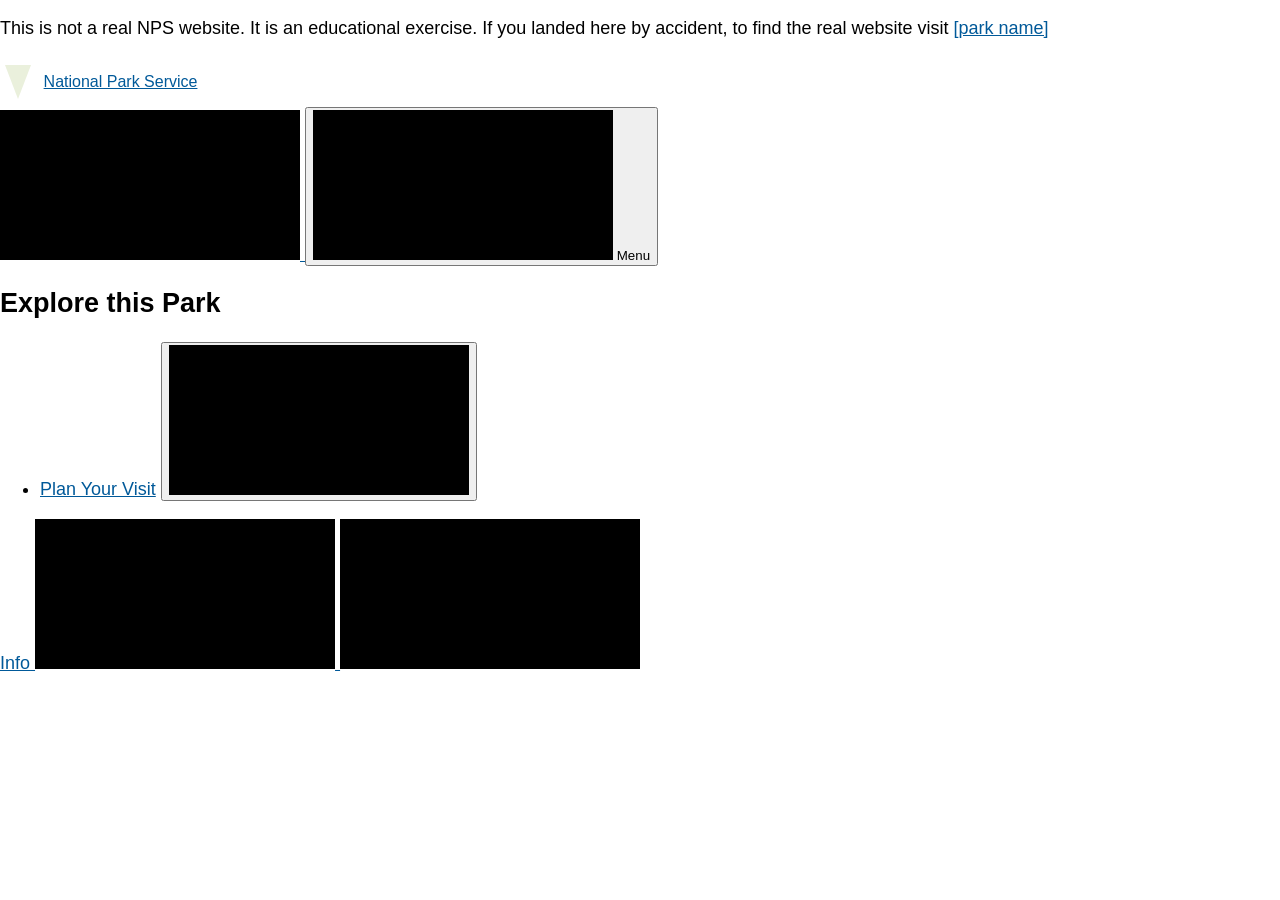
==== src/index.html @ a9bcd6ec "Initial commit" ====
<!DOCTYPE html>
<html lang="en">
  <head>
    <meta charset="UTF-8" />
    <meta name="viewport" content="width=device-width, initial-scale=1.0" />
    <title>[Park Name]</title>
    <link rel="stylesheet" href="css/style.css" />
    <script type="module" src="js/main.js"></script>
  </head>
  <body>
    <p class="disclaimer">
      This is not a real NPS website. It is an educational exercise. If you
      landed here by accident, to find the real website visit
      <a href="parkUrl">[park name]</a>
    </p>
    <div class="skip-links" aria-label="short-cut links" role="navigation">
      <ul>
        <li>
          <a
            href="#global-nav-toggle"
            aria-label="Skip to global NPS navigation"
            >Skip to global NPS navigation</a
          >
        </li>
        <li>
          <a href="#local-nav" aria-label="Skip to this park navigation"
            >Skip to this park navigation</a
          >
        </li>
        <li>
          <a href="#main" aria-label="Skip to the main content"
            >Skip to the main content</a
          >
        </li>
        <li>
          <a
            href="#park-footer"
            aria-label="Skip to this park information section"
            >Skip to this park information section</a
          >
        </li>
      </ul>
    </div>
    <header>
      <section class="global-header">
        <a href="index.html" class="site-title"
          ><span class="logo" role="presentation"></span>
          <span>National Park Service</span></a
        >
        <div class="global-header__right">
          <a class="search-icon" href="#park-footer">
            <svg class="icon">
              <use xlink:href="/images/sprite.symbol.svg#search"></use>
            </svg>
            <span class="visually-hidden">Search</span>
          </a>
          <button id="global-nav-toggle">
            <svg class="icon">
              <use xlink:href="/images/sprite.symbol.svg#menu"></use>
            </svg>
            <span class="visually-hidden">Open</span> Menu
          </button>
        </div>
        <nav class="global-nav">
          <h2 class="global-nav__section-heading">Explore this Park</h2>
          <ul class="global-nav__list">
            <li>
              <div class="global-nav__split-button">
                <a href="#">Plan Your Visit</a>
                <button class="global-nav__split-button__toggle">
                  <span class="visually-hidden"
                    >Toggle submenu for Plan Your Visit</span
                  >
                  <svg class="icon" role="presentation" focusable="false">
                    <use xlink:href="/images/sprite.symbol.svg#arrow"></use>
                  </svg>
                </button>
              </div>
            </li>
          </ul>
        </nav>
      </section>
      <section id="park-header">
        <a href="#">
          <span>Info</span>
          <svg class="icon" role="presentation" focusable="false">
            <use xlink:href="/images/sprite.symbol.svg#info"></use>
          </svg>
        </a>
        <svg class="icon" role="presentation" focusable="false">
          <use xlink:href="/images/sprite.symbol.svg#alert"></use>
        </svg>
      </section>
    </header>
    <main id="main"></main>
    <footer id="park-footer"></footer>
  </body>
</html>
---- src/css/style.css ----
:root {
  --bs-black: #000;
  --bs-brown: #393423;
  --bs-grey-2: #444;
  --bs-grey-3: #ccc;
  --bs-grey-4: #222;
  --bs-grey-5: #333;
  --bs-grey-6: #999;
  --bs-cape-honey: #ffe9ab;
  --bs-cerulean: #00aced;
  --bs-code-grey: #1d1d1d;
  --bs-chathams-blue: #0f4f7e;
  --bs-chathams-blue-2: #005999;
  --bs-chathams-blue-3: #87a7be;
  --bs-chathams-blue-4: #e1ebf4;
  --bs-crete: #4b5e26;
  --bs-light-green: #eaf0dc;
  --bs-dark-burgundy: #821206;
  --bs-emperor: #4f4f4f;
  --bs-madison: #093058;
  --bs-pampas: #f6f5f0;
  --bs-pablo: #73705f;
  --bs-white: #fff;
  --bs-pablo-2: #706d61;
  --bs-purple: #44136c;
  --bs-purple-2: #956cb7;
  --bs-gray-100: #f8f9fa;
  --bs-gray-200: #e9ecef;
  --bs-gray-300: #dee2e6;
  --bs-gray-400: #ced4da;
  --bs-gray-500: #adb5bd;
  --bs-gray-600: #6c757d;
  --bs-gray-700: #495057;
  --bs-gray-800: #343a40;
  --bs-gray-900: #212529;
  --bs-primary: #0d6efd;
  --bs-secondary: #6c757d;
  --bs-success: #4b5e26;
  --bs-info: #0dcaf0;
  --bs-warning: #ffc107;
  --bs-danger: #dc3545;
  --bs-light: #f8f9fa;
  --bs-dark: #212529;
  --bs-primary-rgb: 13, 110, 253;
  --bs-secondary-rgb: 108, 117, 125;
  --bs-success-rgb: 75, 94, 38;
  --bs-info-rgb: 13, 202, 240;
  --bs-warning-rgb: 255, 193, 7;
  --bs-danger-rgb: 220, 53, 69;
  --bs-light-rgb: 248, 249, 250;
  --bs-dark-rgb: 33, 37, 41;
  --bs-white-rgb: 255, 255, 255;
  --bs-black-rgb: 0, 0, 0;
  --bs-body-color-rgb: 33, 37, 41;
  --bs-body-bg-rgb: 255, 255, 255;
  --bs-font-sans-serif: system-ui, -apple-system, "Segoe UI", Roboto,
    "Helvetica Neue", "Noto Sans", "Liberation Sans", Arial, sans-serif,
    "Apple Color Emoji", "Segoe UI Emoji", "Segoe UI Symbol", "Noto Color Emoji";
  --bs-font-serif: "Times New Roman", Times, serif;
  --bs-font-monospace: SFMono-Regular, Menlo, Monaco, Consolas,
    "Liberation Mono", "Courier New", monospace;
  --bs-gradient: linear-gradient(
    180deg,
    rgba(255, 255, 255, 0.15),
    rgba(255, 255, 255, 0)
  );
  --bs-body-font-family: Helvetica Neue, Helvetica, Arial, sans-serif;
  --bs-body-font-size: 1rem;
  --bs-body-font-weight: 400;
  --bs-body-line-height: 1.75;
  --bs-body-color: #212529;
  --bs-body-bg: #fff;
  --bs-border-width: 1px;
  --bs-border-style: solid;
  --bs-border-color: #dee2e6;
  --bs-border-color-translucent: rgba(0, 0, 0, 0.175);
  --bs-border-radius: 0.375rem;
  --bs-border-radius-sm: 0.25rem;
  --bs-border-radius-lg: 0.5rem;
  --bs-border-radius-xl: 1rem;
  --bs-border-radius-2xl: 2rem;
  --bs-border-radius-pill: 50rem;
  --bs-link-color: #005999;
  --bs-link-hover-color: #003e6b;
  --bs-code-color: #d63384;
  --bs-highlight-bg: #fff3cd;
}

/* Global styles */

* {
  box-sizing: border-box;
}
img {
  max-width: 100%;
}

body {
  font-family: var(--bs-body-font-family);
  font-size: 18px;
  margin: 0;
}

a:link,
a:visited {
  color: var(--bs-link-color);
}

a:hover {
  color: var(--bs-link-hover-color);
}

/* Skip links styling */
.skip-links ul {
  list-style-type: none;
  margin: 0;
  padding-left: 0;
}

.skip-links a {
  font-size: 11px;
  font-size: 0.6875rem;
  position: absolute;
  right: 20px;
  top: -200px;
  z-index: -1;
}

.skip-links a:focus {
  top: 2px;
  z-index: 9999;
}

/* Title and logo styling */

.site-title {
  display: flex;
  align-items: center;
}
.site-title > span {
  font-size: 1rem;
  margin-left: 0.3em;
}

.logo {
  height: 0;
  width: 0;
  margin: 0.5em;
  display: inline-block;
  border-top: 34px solid var(--bs-light-green);
  border-left: 13px solid transparent;
  border-right: 13px solid transparent;
}

/* Utility styles */

.visually-hidden {
  position: absolute;
  width: 1px;
  height: 1px;
  margin: -1px;
  border: 0;
  padding: 0;
  white-space: nowrap;
  clip-path: inset(100%);
  clip: rect(0 0 0 0);
  overflow: hidden;
}

svg {
  background-color: var(--bs-black);
  fill: white;
}
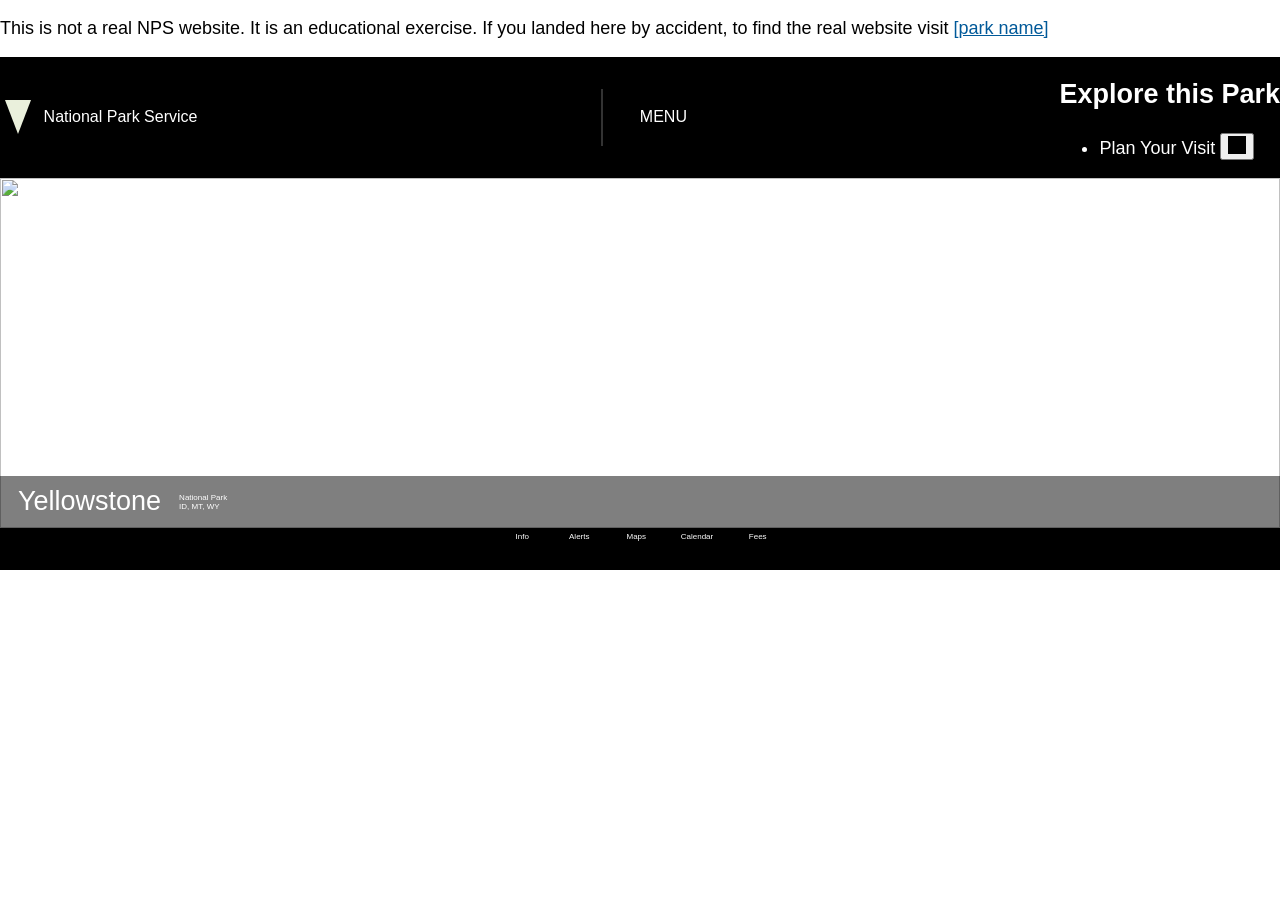
==== commit 49de669b: "finished prove assignment" ====
--- a/src/index.html
+++ b/src/index.html
@@ -50,13 +50,19 @@
         <div class="global-header__right">
           <a class="search-icon" href="#park-footer">
             <svg class="icon">
-              <use xlink:href="/images/sprite.symbol.svg#search"></use>
+              <use 
+              xmlns:xlink="http://www.w3.org/1999/xlink"
+              xlink:href="/images/sprite.symbol.svg#search"
+              ></use>
             </svg>
             <span class="visually-hidden">Search</span>
           </a>
           <button id="global-nav-toggle">
             <svg class="icon">
-              <use xlink:href="/images/sprite.symbol.svg#menu"></use>
+              <use 
+              xmlns:xlink="http://www.w3.org/1999/xlink"
+              xlink:href="/images/sprite.symbol.svg#menu"
+              ></use>
             </svg>
             <span class="visually-hidden">Open</span> Menu
           </button>
@@ -81,15 +87,75 @@
         </nav>
       </section>
       <section id="park-header">
-        <a href="#">
-          <span>Info</span>
-          <svg class="icon" role="presentation" focusable="false">
-            <use xlink:href="/images/sprite.symbol.svg#info"></use>
-          </svg>
-        </a>
-        <svg class="icon" role="presentation" focusable="false">
-          <use xlink:href="/images/sprite.symbol.svg#alert"></use>
-        </svg>
+      <div class="hero-banner">
+        <img src="" alt="">
+        <div class="hero-banner__content">
+          <a href="#" class="hero-banner__title">Yellowstone</a>
+          <p class="hero-banner__subtitle">
+            <span>National Park</span>
+            <span>ID, MT, WY</span>
+          </p>
+        </div>
+      </div>
+      <nav class="park-nav">
+        <ul>
+          <li>
+            <a href="#">
+              <span>Info</span>
+              <svg class="icon" role="presentation" focusable="false">
+                <use 
+                xmlns:xlink="http://www.w3.org/1999/xlink"
+                xlink:href="/images/sprite.symbol.svg#info"
+                ></use>
+              </svg>
+            </a>
+          </li>
+          <li>
+            <a href="#">
+            <span>Alerts</span>
+            <svg class="icon" role="presentation" focusable="false">
+              <use 
+              xmlns:xlink="http://www.w3.org/1999/xlink"
+              xlink:href="/images/sprite.symbol.svg#alert"
+              ></use>
+            </svg>
+            </a>
+          </li>
+          <li>
+            <a href="#">
+              <span>Maps</span>
+              <svg class="icon" role="presentation" focusable="false">
+                <use
+                xmlns:xlink="http://www.w3.org/1999/xlink"
+                xlink:href="/images/sprite.symbol.svg#location"
+                ></use>
+              </svg>
+            </a>
+          </li>
+          <li>
+            <a href="#">
+              <span>Calendar</span>
+              <svg class="icon" role="presentation" focusable="false">
+                <use
+                xmlns:xlink="http://www.w3.org/1999/xlink"
+                xlink:href="/images/sprite.symbol.svg#calendar"
+                ></use>
+              </svg>
+            </a>
+          </li>
+          <li>
+            <a href="#">
+              <span>Fees</span>
+              <svg class="icon" role="presentation" focusable="false">
+                <use
+                xmlns:xlink="http://www.w3.org/1999/xlink"
+                xlink:href="/images/sprite.symbol.svg#fee-22"
+                ></use>
+              </svg>
+            </a>
+          </li>
+        </ul>
+      </nav>
       </section>
     </header>
     <main id="main"></main>
--- a/src/css/style.css
+++ b/src/css/style.css
@@ -171,3 +171,106 @@
   background-color: var(--bs-black);
   fill: white;
 }
+
+.global-header {
+  background-color: var(--bs-black);
+  color: white;
+  display: flex;
+  justify-content: space-between;
+  fill: white;
+}
+
+.global-header a:link,
+.global-header a:visited,
+#park-header a:link,
+#park-header a:visited {
+  color: white;
+  text-decoration: none;
+}
+
+.global-header .icon {
+  width: 18px;
+  height: 18px
+}
+
+.global-header__right {
+  display: flex;
+  align-items: center;
+}
+
+.global-header__right .search-icon {
+  padding: 0 1rem;
+  margin-top: 5px;
+}
+
+.global-header__right button{
+  background-color: transparent;
+  border: none;
+  color: white;
+  font-size: 1rem;
+  padding: 1.2rem;
+  display: flex;
+  align-items: center;
+  text-transform: uppercase;
+  border-left: 2px solid var(--bs-grey-5);
+}
+
+.hero-banner {
+  display: grid;
+  grid-template-columns: 1fr;
+}
+
+.hero-banner > img {
+  width: 100%;
+  height: 350px;
+  object-fit: cover;
+  grid-column: 1/2;
+  grid-row: 1/3;
+}
+
+.hero-banner__content {
+  background-color: rgba(0, 0, 0, 0.5);
+  color: white;
+  grid-column: 1/2;
+  grid-row: 2/3;
+  display: flex;
+  align-items: center;
+  gap: 1em;
+  padding: 0.5em 1em;
+}
+
+.hero-banner__title {
+  font-size: 1.5em;
+}
+
+.hero-banner__subtitle {
+  display: flex;
+  flex-direction: column;
+  font-size: 0.5rem;
+}
+
+.park-nav > ul {
+  list-style: none;
+  padding-left: 0;
+  margin: 0;
+  display: flex;
+  justify-content: center;
+  background-color: var(--bs-black);
+  font-size: .5rem;
+}
+
+.park-nav a {
+  display: flex;
+  flex-direction: column;
+  align-items: center;
+  justify-content: center;
+  padding: 0.5em 2em;
+}
+
+.park-nav a:hover {
+  background-color: rgba(255, 255, 255, 0.3);
+}
+.park-nav svg {
+  width: 25px;
+  height: 25px;
+}
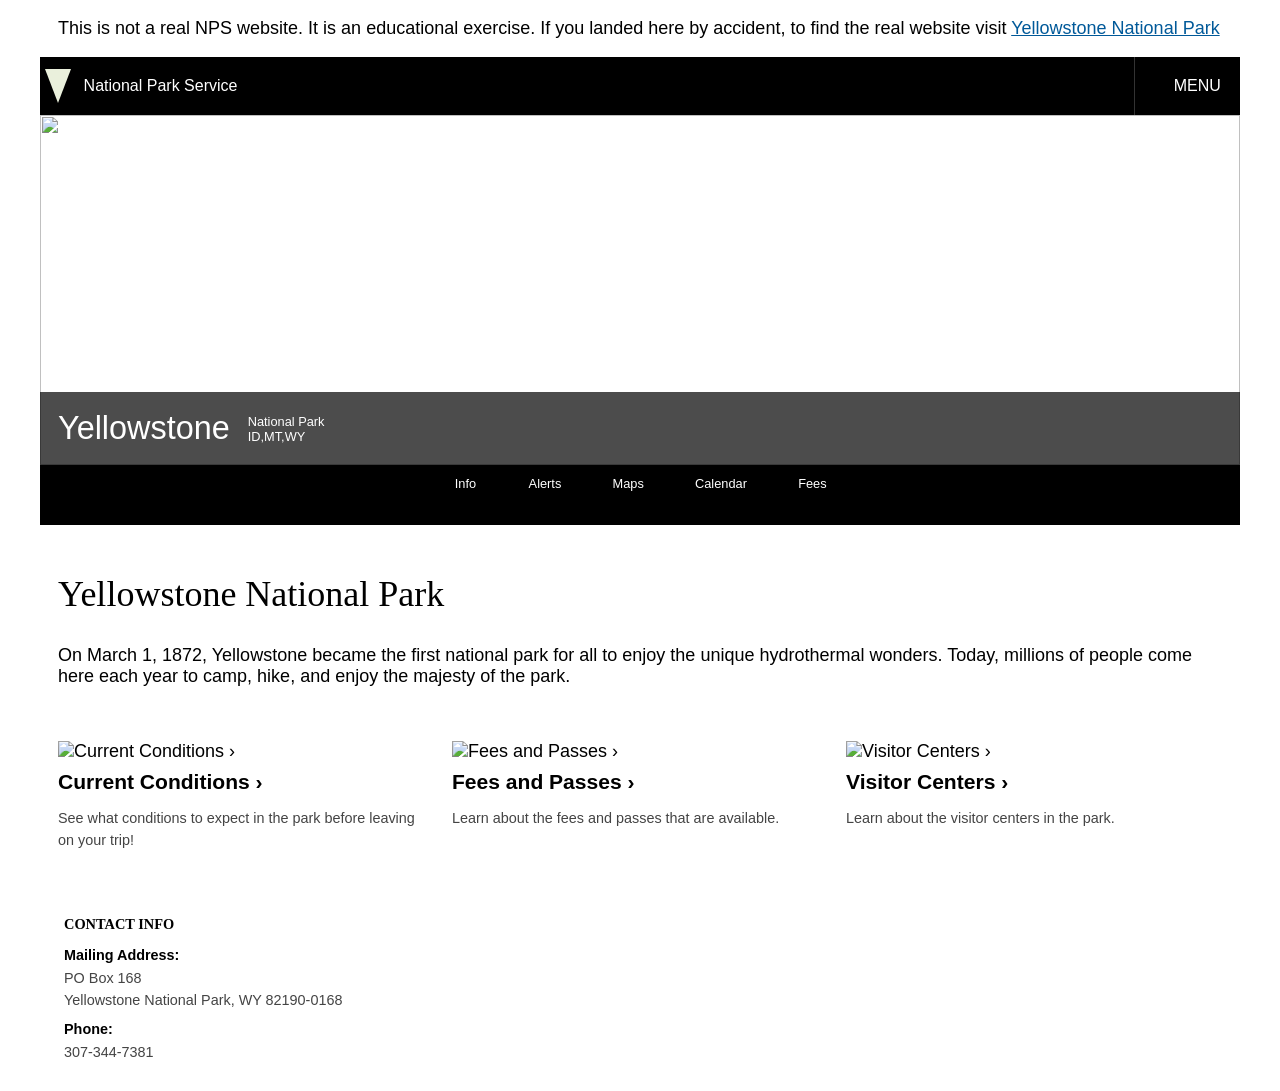
==== commit 4b1417c1: "finished the website" ====
--- a/src/index.html
+++ b/src/index.html
@@ -50,115 +50,100 @@
         <div class="global-header__right">
           <a class="search-icon" href="#park-footer">
             <svg class="icon">
-              <use 
-              xmlns:xlink="http://www.w3.org/1999/xlink"
-              xlink:href="/images/sprite.symbol.svg#search"
+              <use
+                xmlns:xlink="http://www.w3.org/1999/xlink"
+                xlink:href="/images/sprite.symbol.svg#search"
               ></use>
             </svg>
             <span class="visually-hidden">Search</span>
           </a>
           <button id="global-nav-toggle">
             <svg class="icon">
-              <use 
-              xmlns:xlink="http://www.w3.org/1999/xlink"
-              xlink:href="/images/sprite.symbol.svg#menu"
+              <use
+                xmlns:xlink="http://www.w3.org/1999/xlink"
+                xlink:href="/images/sprite.symbol.svg#menu"
               ></use>
             </svg>
             <span class="visually-hidden">Open</span> Menu
           </button>
         </div>
-        <nav class="global-nav">
-          <h2 class="global-nav__section-heading">Explore this Park</h2>
-          <ul class="global-nav__list">
+      </section>
+      <section id="park-header">
+        <div class="hero-banner">
+          <img src="" alt="" />
+          <div class="hero-banner__content">
+            <!-- <a href="#" class="hero-banner__title">Yellowstone</a>
+            <p class="hero-banner__subtitle">
+              <span>National Park</span>
+              <span>ID, MT, WY</span>
+            </p> -->
+          </div>
+        </div>
+        <nav class="park-nav">
+          <ul>
             <li>
-              <div class="global-nav__split-button">
-                <a href="#">Plan Your Visit</a>
-                <button class="global-nav__split-button__toggle">
-                  <span class="visually-hidden"
-                    >Toggle submenu for Plan Your Visit</span
-                  >
-                  <svg class="icon" role="presentation" focusable="false">
-                    <use xlink:href="/images/sprite.symbol.svg#arrow"></use>
-                  </svg>
-                </button>
-              </div>
+              <a href="#">
+                <span>Info</span>
+                <svg class="icon" role="presentation" focusable="false">
+                  <use
+                    xmlns:xlink="http://www.w3.org/1999/xlink"
+                    xlink:href="/images/sprite.symbol.svg#info"
+                  ></use>
+                </svg>
+              </a>
+            </li>
+            <li>
+              <a href="#">
+                <span>Alerts</span>
+                <svg class="icon" role="presentation" focusable="false">
+                  <use
+                    xmlns:xlink="http://www.w3.org/1999/xlink"
+                    xlink:href="/images/sprite.symbol.svg#alert"
+                  ></use>
+                </svg>
+              </a>
+            </li>
+            <li>
+              <a href="#">
+                <span>Maps</span>
+                <svg class="icon" role="presentation" focusable="false">
+                  <use
+                    xmlns:xlink="http://www.w3.org/1999/xlink"
+                    xlink:href="/images/sprite.symbol.svg#location"
+                  ></use>
+                </svg>
+              </a>
+            </li>
+            <li>
+              <a href="#">
+                <span>Calendar</span>
+                <svg class="icon" role="presentation" focusable="false">
+                  <use
+                    xmlns:xlink="http://www.w3.org/1999/xlink"
+                    xlink:href="/images/sprite.symbol.svg#calendar"
+                  ></use>
+                </svg>
+              </a>
+            </li>
+            <li>
+              <a href="#">
+                <span>Fees</span>
+                <svg class="icon" role="presentation" focusable="false">
+                  <use
+                    xmlns:xlink="http://www.w3.org/1999/xlink"
+                    xlink:href="/images/sprite.symbol.svg#fee-22"
+                  ></use>
+                </svg>
+              </a>
             </li>
           </ul>
         </nav>
       </section>
-      <section id="park-header">
-      <div class="hero-banner">
-        <img src="" alt="">
-        <div class="hero-banner__content">
-          <a href="#" class="hero-banner__title">Yellowstone</a>
-          <p class="hero-banner__subtitle">
-            <span>National Park</span>
-            <span>ID, MT, WY</span>
-          </p>
-        </div>
-      </div>
-      <nav class="park-nav">
-        <ul>
-          <li>
-            <a href="#">
-              <span>Info</span>
-              <svg class="icon" role="presentation" focusable="false">
-                <use 
-                xmlns:xlink="http://www.w3.org/1999/xlink"
-                xlink:href="/images/sprite.symbol.svg#info"
-                ></use>
-              </svg>
-            </a>
-          </li>
-          <li>
-            <a href="#">
-            <span>Alerts</span>
-            <svg class="icon" role="presentation" focusable="false">
-              <use 
-              xmlns:xlink="http://www.w3.org/1999/xlink"
-              xlink:href="/images/sprite.symbol.svg#alert"
-              ></use>
-            </svg>
-            </a>
-          </li>
-          <li>
-            <a href="#">
-              <span>Maps</span>
-              <svg class="icon" role="presentation" focusable="false">
-                <use
-                xmlns:xlink="http://www.w3.org/1999/xlink"
-                xlink:href="/images/sprite.symbol.svg#location"
-                ></use>
-              </svg>
-            </a>
-          </li>
-          <li>
-            <a href="#">
-              <span>Calendar</span>
-              <svg class="icon" role="presentation" focusable="false">
-                <use
-                xmlns:xlink="http://www.w3.org/1999/xlink"
-                xlink:href="/images/sprite.symbol.svg#calendar"
-                ></use>
-              </svg>
-            </a>
-          </li>
-          <li>
-            <a href="#">
-              <span>Fees</span>
-              <svg class="icon" role="presentation" focusable="false">
-                <use
-                xmlns:xlink="http://www.w3.org/1999/xlink"
-                xlink:href="/images/sprite.symbol.svg#fee-22"
-                ></use>
-              </svg>
-            </a>
-          </li>
-        </ul>
-      </nav>
-      </section>
     </header>
-    <main id="main"></main>
-    <footer id="park-footer"></footer>
+    <main id="main">
+      <section class="intro"></section>
+      <section class="info"></section>
+    </main>
+    <footer id="park-footer" class="park-footer"></footer>
   </body>
-</html>
+</html>
--- a/src/css/style.css
+++ b/src/css/style.css
@@ -86,8 +86,6 @@
   --bs-highlight-bg: #fff3cd;
 }
 
-/* Global styles */
-
 * {
   box-sizing: border-box;
 }
@@ -98,7 +96,8 @@
 body {
   font-family: var(--bs-body-font-family);
   font-size: 18px;
-  margin: 0;
+  margin: 0 auto;
+  max-width: 1200px;
 }
 
 a:link,
@@ -110,7 +109,6 @@
   color: var(--bs-link-hover-color);
 }
 
-/* Skip links styling */
 .skip-links ul {
   list-style-type: none;
   margin: 0;
@@ -130,8 +128,6 @@
   top: 2px;
   z-index: 9999;
 }
-
-/* Title and logo styling */
 
 .site-title {
   display: flex;
@@ -152,7 +148,174 @@
   border-right: 13px solid transparent;
 }
 
-/* Utility styles */
+.global-header {
+  background-color: var(--bs-black);
+  color: white;
+  display: flex;
+  justify-content: space-between;
+  fill: white;
+}
+
+.global-header a:link,
+.global-header a:visited,
+#park-header a:link,
+#park-header a:visited {
+  color: white;
+  text-decoration: none;
+}
+.global-header .icon {
+  width: 20px;
+  height: 20px;
+}
+
+.global-header__right {
+  display: flex;
+  align-items: center;
+}
+.global-header__right .search-icon {
+  padding: 0 1rem;
+  margin-top: 6px;
+}
+.global-header__right button {
+  background-color: transparent;
+  border: none;
+  color: white;
+  font-size: 1rem;
+
+  padding: 1.2em;
+  display: flex;
+  align-items: center;
+  text-transform: uppercase;
+  border-left: 1px solid var(--bs-grey-5);
+}
+
+.hero-banner {
+  display: grid;
+  grid-template-columns: 1fr;
+}
+.hero-banner > img {
+  width: 100%;
+  height: 350px;
+  object-fit: cover;
+  grid-column: 1/2;
+  grid-row: 1/3;
+}
+
+.hero-banner__content {
+  background-color: rgba(0, 0, 0, 0.7);
+  color: white;
+  grid-column: 1/2;
+  grid-row: 2/3;
+  display: flex;
+  align-items: center;
+  gap: 1em;
+  padding: 0.5em 1em;
+}
+
+.hero-banner__title {
+  font-size: 1.8em;
+}
+
+.hero-banner__subtitle {
+  display: flex;
+  flex-direction: column;
+  font-size: 0.8rem;
+}
+
+.park-nav > ul {
+  list-style: none;
+  padding-left: 0;
+  margin: 0;
+  display: flex;
+  justify-content: center;
+  background-color: var(--bs-black);
+  font-size: 0.8rem;
+}
+.park-nav a {
+  display: flex;
+  flex-direction: column;
+  align-items: center;
+  justify-content: center;
+  padding: 0.8em 2em;
+}
+.park-nav a:hover {
+  background-color: rgba(255, 255, 255, 0.3);
+}
+.park-nav svg {
+  width: 24px;
+  height: 24px;
+}
+
+.intro {
+  padding: 1em;
+}
+
+.intro > h1 {
+  font-family: var(--bs-font-serif);
+  font-size: 2em;
+  font-weight: normal;
+}
+
+.info {
+  display: flex;
+  flex-direction: column;
+  gap: 1em;
+  padding: 1em;
+}
+
+.info > * {
+  flex: 1;
+}
+
+@media screen and (min-width: 630px) {
+  .info {
+    flex-direction: row;
+    justify-content: space-between;
+    align-items: stretch;
+  }
+}
+
+.media-card a {
+  text-decoration: none;
+  color: var(--bs-black);
+}
+
+.media-card a:hover {
+  color: var(--bs-crete);
+}
+.media-card h3 {
+  margin: 0.5rem 0;
+}
+.media-card > p {
+  font-size: 0.8em;
+  line-height: 1.5;
+  color: var(--bs-grey-2);
+}
+
+.park-footer {
+  background-image: url("../images/topo_pattern.png");
+  padding: 1.5rem;
+}
+
+.park-footer h3 {
+  font-family: var(--bs-font-serif);
+  text-transform: uppercase;
+  font-size: 0.8em;
+  margin-top: 0.5rem;
+}
+
+.park-footer h4 {
+  margin-top: 0.8rem;
+  margin-bottom: 0.5rem;
+  font-size: 0.8em;
+}
+
+.park-footer p {
+  font-size: 0.8em;
+  line-height: 1;
+  color: var(--bs-grey-2);
+  margin: 0.5rem 0;
+}
 
 .visually-hidden {
   position: absolute;
@@ -167,110 +330,6 @@
   overflow: hidden;
 }
 
-svg {
-  background-color: var(--bs-black);
-  fill: white;
-}
-
-.global-header {
-  background-color: var(--bs-black);
-  color: white;
-  display: flex;
-  justify-content: space-between;
-  fill: white;
-}
-
-.global-header a:link,
-.global-header a:visited,
-#park-header a:link,
-#park-header a:visited {
-  color: white;
-  text-decoration: none;
-}
-
-.global-header .icon {
-  width: 18px;
-  height: 18px
-}
-
-.global-header__right {
-  display: flex;
-  align-items: center;
-}
-
-.global-header__right .search-icon {
-  padding: 0 1rem;
-  margin-top: 5px;
-}
-
-.global-header__right button{
-  background-color: transparent;
-  border: none;
-  color: white;
-  font-size: 1rem;
-  padding: 1.2rem;
-  display: flex;
-  align-items: center;
-  text-transform: uppercase;
-  border-left: 2px solid var(--bs-grey-5);
-}
-
-.hero-banner {
-  display: grid;
-  grid-template-columns: 1fr;
-}
-
-.hero-banner > img {
-  width: 100%;
-  height: 350px;
-  object-fit: cover;
-  grid-column: 1/2;
-  grid-row: 1/3;
-}
-
-.hero-banner__content {
-  background-color: rgba(0, 0, 0, 0.5);
-  color: white;
-  grid-column: 1/2;
-  grid-row: 2/3;
-  display: flex;
-  align-items: center;
-  gap: 1em;
-  padding: 0.5em 1em;
-}
-
-.hero-banner__title {
-  font-size: 1.5em;
-}
-
-.hero-banner__subtitle {
-  display: flex;
-  flex-direction: column;
-  font-size: 0.5rem;
-}
-
-.park-nav > ul {
-  list-style: none;
-  padding-left: 0;
-  margin: 0;
-  display: flex;
-  justify-content: center;
-  background-color: var(--bs-black);
-  font-size: .5rem;
-}
-
-.park-nav a {
-  display: flex;
-  flex-direction: column;
-  align-items: center;
-  justify-content: center;
-  padding: 0.5em 2em;
-}
-
-.park-nav a:hover {
-  background-color: rgba(255, 255, 255, 0.3);
-}
-.park-nav svg {
-  width: 25px;
-  height: 25px;
+.disclaimer {
+  padding: 0 1em;
 }
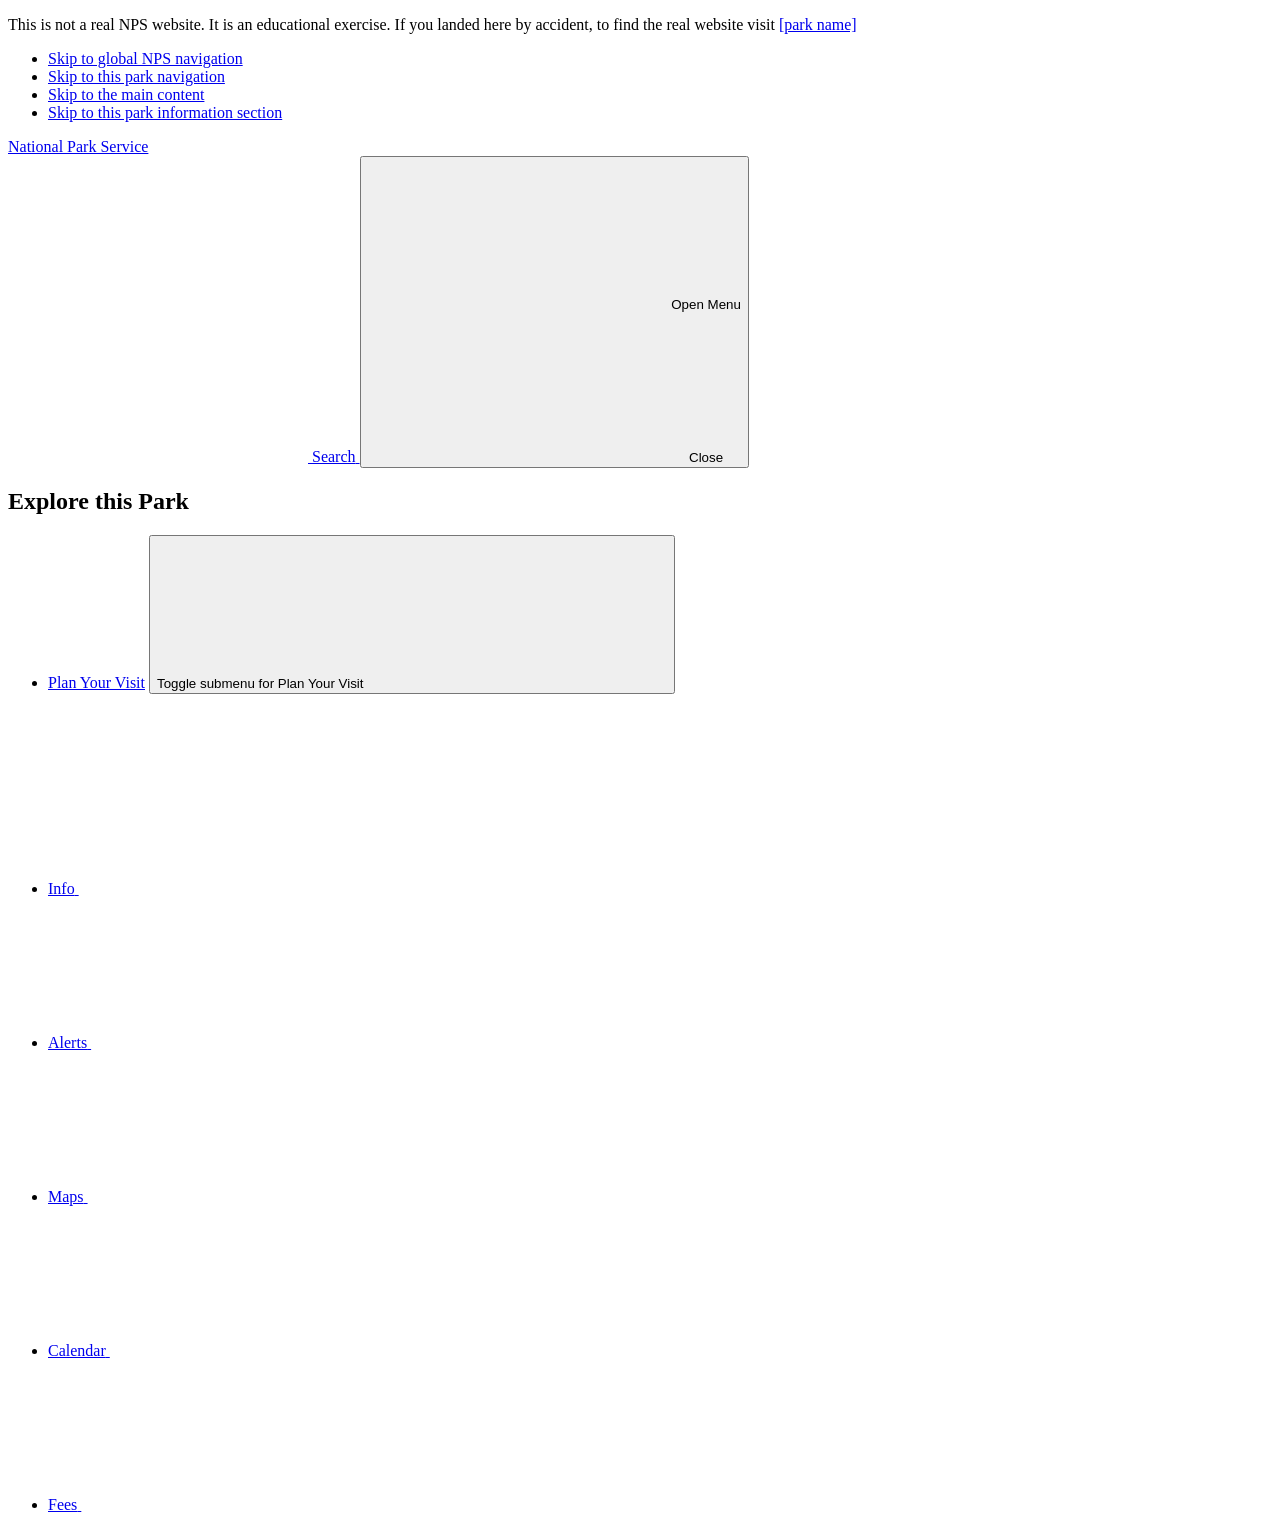
==== commit 499547da: "finished nps week 7" ====
--- a/src/index.html
+++ b/src/index.html
@@ -4,7 +4,7 @@
     <meta charset="UTF-8" />
     <meta name="viewport" content="width=device-width, initial-scale=1.0" />
     <title>[Park Name]</title>
-    <link rel="stylesheet" href="css/style.css" />
+    <!-- <link rel="stylesheet" href="css/style.css" /> -->
     <script type="module" src="js/main.js"></script>
   </head>
   <body>
@@ -50,56 +50,78 @@
         <div class="global-header__right">
           <a class="search-icon" href="#park-footer">
             <svg class="icon">
-              <use
-                xmlns:xlink="http://www.w3.org/1999/xlink"
-                xlink:href="/images/sprite.symbol.svg#search"
-              ></use>
+              <use xlink:href="/images/sprite.symbol.svg#search"></use>
             </svg>
             <span class="visually-hidden">Search</span>
           </a>
-          <button id="global-nav-toggle">
-            <svg class="icon">
-              <use
-                xmlns:xlink="http://www.w3.org/1999/xlink"
-                xlink:href="/images/sprite.symbol.svg#menu"
-              ></use>
-            </svg>
-            <span class="visually-hidden">Open</span> Menu
+          <button
+            id="global-nav-toggle"
+            class="global-nav__toggle"
+            aria-expanded="false"
+            aria-label="Open Menu"
+          >
+            <div class="global-nav__toggle--closed">
+              <svg class="icon">
+                <use
+                  xmlns:xlink="http://www.w3.org/1999/xlink"
+                  xlink:href="/images/sprite.symbol.svg#menu"
+                ></use>
+              </svg>
+              <span class="visually-hidden">Open</span> Menu
+            </div>
+            <div class="global-nav__toggle--open">
+              <svg class="icon">
+                <use
+                  xmlns:xlink="http://www.w3.org/1999/xlink"
+                  xlink:href="/images/sprite.symbol.svg#close"
+                ></use>
+              </svg>
+              Close
+            </div>
           </button>
         </div>
+        <nav class="global-nav">
+          <h2 class="global-nav__section-heading">Explore this Park</h2>
+          <ul class="global-nav__list">
+            <li>
+              <div class="global-nav__split-button">
+                <a href="#">Plan Your Visit</a>
+                <button class="global-nav__split-button__toggle">
+                  <span class="visually-hidden"
+                    >Toggle submenu for Plan Your Visit</span
+                  >
+                  <svg class="icon" role="presentation" focusable="false">
+                    <use
+                      xmlns:xlink="http://www.w3.org/1999/xlink"
+                      xlink:href="/images/sprite.symbol.svg#arrow"
+                    ></use>
+                  </svg>
+                </button>
+              </div>
+            </li>
+          </ul>
+        </nav>
       </section>
       <section id="park-header">
         <div class="hero-banner">
           <img src="" alt="" />
-          <div class="hero-banner__content">
-            <!-- <a href="#" class="hero-banner__title">Yellowstone</a>
-            <p class="hero-banner__subtitle">
-              <span>National Park</span>
-              <span>ID, MT, WY</span>
-            </p> -->
-          </div>
+          <div class="hero-banner__content"></div>
         </div>
         <nav class="park-nav">
           <ul>
             <li>
-              <a href="#">
+              <a href="conditions.html">
                 <span>Info</span>
                 <svg class="icon" role="presentation" focusable="false">
-                  <use
-                    xmlns:xlink="http://www.w3.org/1999/xlink"
-                    xlink:href="/images/sprite.symbol.svg#info"
-                  ></use>
+                  <use xlink:href="/images/sprite.symbol.svg#info"></use>
                 </svg>
               </a>
             </li>
             <li>
-              <a href="#">
+              <a href="conditions.html">
                 <span>Alerts</span>
                 <svg class="icon" role="presentation" focusable="false">
-                  <use
-                    xmlns:xlink="http://www.w3.org/1999/xlink"
-                    xlink:href="/images/sprite.symbol.svg#alert"
-                  ></use>
+                  <use xlink:href="/images/sprite.symbol.svg#alert"></use>
                 </svg>
               </a>
             </li>
@@ -107,10 +129,7 @@
               <a href="#">
                 <span>Maps</span>
                 <svg class="icon" role="presentation" focusable="false">
-                  <use
-                    xmlns:xlink="http://www.w3.org/1999/xlink"
-                    xlink:href="/images/sprite.symbol.svg#location"
-                  ></use>
+                  <use xlink:href="/images/sprite.symbol.svg#location"></use>
                 </svg>
               </a>
             </li>
@@ -118,10 +137,7 @@
               <a href="#">
                 <span>Calendar</span>
                 <svg class="icon" role="presentation" focusable="false">
-                  <use
-                    xmlns:xlink="http://www.w3.org/1999/xlink"
-                    xlink:href="/images/sprite.symbol.svg#calendar"
-                  ></use>
+                  <use xlink:href="/images/sprite.symbol.svg#calendar"></use>
                 </svg>
               </a>
             </li>
@@ -129,10 +145,7 @@
               <a href="#">
                 <span>Fees</span>
                 <svg class="icon" role="presentation" focusable="false">
-                  <use
-                    xmlns:xlink="http://www.w3.org/1999/xlink"
-                    xlink:href="/images/sprite.symbol.svg#fee-22"
-                  ></use>
+                  <use xlink:href="/images/sprite.symbol.svg#fee-22"></use>
                 </svg>
               </a>
             </li>
--- a/src/css/style.css
+++ b/src/css/style.css
@@ -1,335 +1,8 @@
-:root {
-  --bs-black: #000;
-  --bs-brown: #393423;
-  --bs-grey-2: #444;
-  --bs-grey-3: #ccc;
-  --bs-grey-4: #222;
-  --bs-grey-5: #333;
-  --bs-grey-6: #999;
-  --bs-cape-honey: #ffe9ab;
-  --bs-cerulean: #00aced;
-  --bs-code-grey: #1d1d1d;
-  --bs-chathams-blue: #0f4f7e;
-  --bs-chathams-blue-2: #005999;
-  --bs-chathams-blue-3: #87a7be;
-  --bs-chathams-blue-4: #e1ebf4;
-  --bs-crete: #4b5e26;
-  --bs-light-green: #eaf0dc;
-  --bs-dark-burgundy: #821206;
-  --bs-emperor: #4f4f4f;
-  --bs-madison: #093058;
-  --bs-pampas: #f6f5f0;
-  --bs-pablo: #73705f;
-  --bs-white: #fff;
-  --bs-pablo-2: #706d61;
-  --bs-purple: #44136c;
-  --bs-purple-2: #956cb7;
-  --bs-gray-100: #f8f9fa;
-  --bs-gray-200: #e9ecef;
-  --bs-gray-300: #dee2e6;
-  --bs-gray-400: #ced4da;
-  --bs-gray-500: #adb5bd;
-  --bs-gray-600: #6c757d;
-  --bs-gray-700: #495057;
-  --bs-gray-800: #343a40;
-  --bs-gray-900: #212529;
-  --bs-primary: #0d6efd;
-  --bs-secondary: #6c757d;
-  --bs-success: #4b5e26;
-  --bs-info: #0dcaf0;
-  --bs-warning: #ffc107;
-  --bs-danger: #dc3545;
-  --bs-light: #f8f9fa;
-  --bs-dark: #212529;
-  --bs-primary-rgb: 13, 110, 253;
-  --bs-secondary-rgb: 108, 117, 125;
-  --bs-success-rgb: 75, 94, 38;
-  --bs-info-rgb: 13, 202, 240;
-  --bs-warning-rgb: 255, 193, 7;
-  --bs-danger-rgb: 220, 53, 69;
-  --bs-light-rgb: 248, 249, 250;
-  --bs-dark-rgb: 33, 37, 41;
-  --bs-white-rgb: 255, 255, 255;
-  --bs-black-rgb: 0, 0, 0;
-  --bs-body-color-rgb: 33, 37, 41;
-  --bs-body-bg-rgb: 255, 255, 255;
-  --bs-font-sans-serif: system-ui, -apple-system, "Segoe UI", Roboto,
-    "Helvetica Neue", "Noto Sans", "Liberation Sans", Arial, sans-serif,
-    "Apple Color Emoji", "Segoe UI Emoji", "Segoe UI Symbol", "Noto Color Emoji";
-  --bs-font-serif: "Times New Roman", Times, serif;
-  --bs-font-monospace: SFMono-Regular, Menlo, Monaco, Consolas,
-    "Liberation Mono", "Courier New", monospace;
-  --bs-gradient: linear-gradient(
-    180deg,
-    rgba(255, 255, 255, 0.15),
-    rgba(255, 255, 255, 0)
-  );
-  --bs-body-font-family: Helvetica Neue, Helvetica, Arial, sans-serif;
-  --bs-body-font-size: 1rem;
-  --bs-body-font-weight: 400;
-  --bs-body-line-height: 1.75;
-  --bs-body-color: #212529;
-  --bs-body-bg: #fff;
-  --bs-border-width: 1px;
-  --bs-border-style: solid;
-  --bs-border-color: #dee2e6;
-  --bs-border-color-translucent: rgba(0, 0, 0, 0.175);
-  --bs-border-radius: 0.375rem;
-  --bs-border-radius-sm: 0.25rem;
-  --bs-border-radius-lg: 0.5rem;
-  --bs-border-radius-xl: 1rem;
-  --bs-border-radius-2xl: 2rem;
-  --bs-border-radius-pill: 50rem;
-  --bs-link-color: #005999;
-  --bs-link-hover-color: #003e6b;
-  --bs-code-color: #d63384;
-  --bs-highlight-bg: #fff3cd;
-}
-
-* {
-  box-sizing: border-box;
-}
-img {
-  max-width: 100%;
-}
-
-body {
-  font-family: var(--bs-body-font-family);
-  font-size: 18px;
-  margin: 0 auto;
-  max-width: 1200px;
-}
-
-a:link,
-a:visited {
-  color: var(--bs-link-color);
-}
-
-a:hover {
-  color: var(--bs-link-hover-color);
-}
-
-.skip-links ul {
-  list-style-type: none;
-  margin: 0;
-  padding-left: 0;
-}
-
-.skip-links a {
-  font-size: 11px;
-  font-size: 0.6875rem;
-  position: absolute;
-  right: 20px;
-  top: -200px;
-  z-index: -1;
-}
-
-.skip-links a:focus {
-  top: 2px;
-  z-index: 9999;
-}
-
-.site-title {
-  display: flex;
-  align-items: center;
-}
-.site-title > span {
-  font-size: 1rem;
-  margin-left: 0.3em;
-}
-
-.logo {
-  height: 0;
-  width: 0;
-  margin: 0.5em;
-  display: inline-block;
-  border-top: 34px solid var(--bs-light-green);
-  border-left: 13px solid transparent;
-  border-right: 13px solid transparent;
-}
-
-.global-header {
-  background-color: var(--bs-black);
-  color: white;
-  display: flex;
-  justify-content: space-between;
-  fill: white;
-}
-
-.global-header a:link,
-.global-header a:visited,
-#park-header a:link,
-#park-header a:visited {
-  color: white;
-  text-decoration: none;
-}
-.global-header .icon {
-  width: 20px;
-  height: 20px;
-}
-
-.global-header__right {
-  display: flex;
-  align-items: center;
-}
-.global-header__right .search-icon {
-  padding: 0 1rem;
-  margin-top: 6px;
-}
-.global-header__right button {
-  background-color: transparent;
-  border: none;
-  color: white;
-  font-size: 1rem;
-
-  padding: 1.2em;
-  display: flex;
-  align-items: center;
-  text-transform: uppercase;
-  border-left: 1px solid var(--bs-grey-5);
-}
-
-.hero-banner {
-  display: grid;
-  grid-template-columns: 1fr;
-}
-.hero-banner > img {
-  width: 100%;
-  height: 350px;
-  object-fit: cover;
-  grid-column: 1/2;
-  grid-row: 1/3;
-}
-
-.hero-banner__content {
-  background-color: rgba(0, 0, 0, 0.7);
-  color: white;
-  grid-column: 1/2;
-  grid-row: 2/3;
-  display: flex;
-  align-items: center;
-  gap: 1em;
-  padding: 0.5em 1em;
-}
-
-.hero-banner__title {
-  font-size: 1.8em;
-}
-
-.hero-banner__subtitle {
-  display: flex;
-  flex-direction: column;
-  font-size: 0.8rem;
-}
-
-.park-nav > ul {
-  list-style: none;
-  padding-left: 0;
-  margin: 0;
-  display: flex;
-  justify-content: center;
-  background-color: var(--bs-black);
-  font-size: 0.8rem;
-}
-.park-nav a {
-  display: flex;
-  flex-direction: column;
-  align-items: center;
-  justify-content: center;
-  padding: 0.8em 2em;
-}
-.park-nav a:hover {
-  background-color: rgba(255, 255, 255, 0.3);
-}
-.park-nav svg {
-  width: 24px;
-  height: 24px;
-}
-
-.intro {
-  padding: 1em;
-}
-
-.intro > h1 {
-  font-family: var(--bs-font-serif);
-  font-size: 2em;
-  font-weight: normal;
-}
-
-.info {
-  display: flex;
-  flex-direction: column;
-  gap: 1em;
-  padding: 1em;
-}
-
-.info > * {
-  flex: 1;
-}
-
-@media screen and (min-width: 630px) {
-  .info {
-    flex-direction: row;
-    justify-content: space-between;
-    align-items: stretch;
-  }
-}
-
-.media-card a {
-  text-decoration: none;
-  color: var(--bs-black);
-}
-
-.media-card a:hover {
-  color: var(--bs-crete);
-}
-.media-card h3 {
-  margin: 0.5rem 0;
-}
-.media-card > p {
-  font-size: 0.8em;
-  line-height: 1.5;
-  color: var(--bs-grey-2);
-}
-
-.park-footer {
-  background-image: url("../images/topo_pattern.png");
-  padding: 1.5rem;
-}
-
-.park-footer h3 {
-  font-family: var(--bs-font-serif);
-  text-transform: uppercase;
-  font-size: 0.8em;
-  margin-top: 0.5rem;
-}
-
-.park-footer h4 {
-  margin-top: 0.8rem;
-  margin-bottom: 0.5rem;
-  font-size: 0.8em;
-}
-
-.park-footer p {
-  font-size: 0.8em;
-  line-height: 1;
-  color: var(--bs-grey-2);
-  margin: 0.5rem 0;
-}
-
-.visually-hidden {
-  position: absolute;
-  width: 1px;
-  height: 1px;
-  margin: -1px;
-  border: 0;
-  padding: 0;
-  white-space: nowrap;
-  clip-path: inset(100%);
-  clip: rect(0 0 0 0);
-  overflow: hidden;
-}
-
-.disclaimer {
-  padding: 0 1em;
-}+@import "partials/variables.css";
+@import "partials/global.css";
+@import "partials/header.css";
+@import "partials/footer.css";
+@import "partials/blocks.css";
+@import "partials/utilities.css";
+@import "home.css";
+@import "condtitions.css";
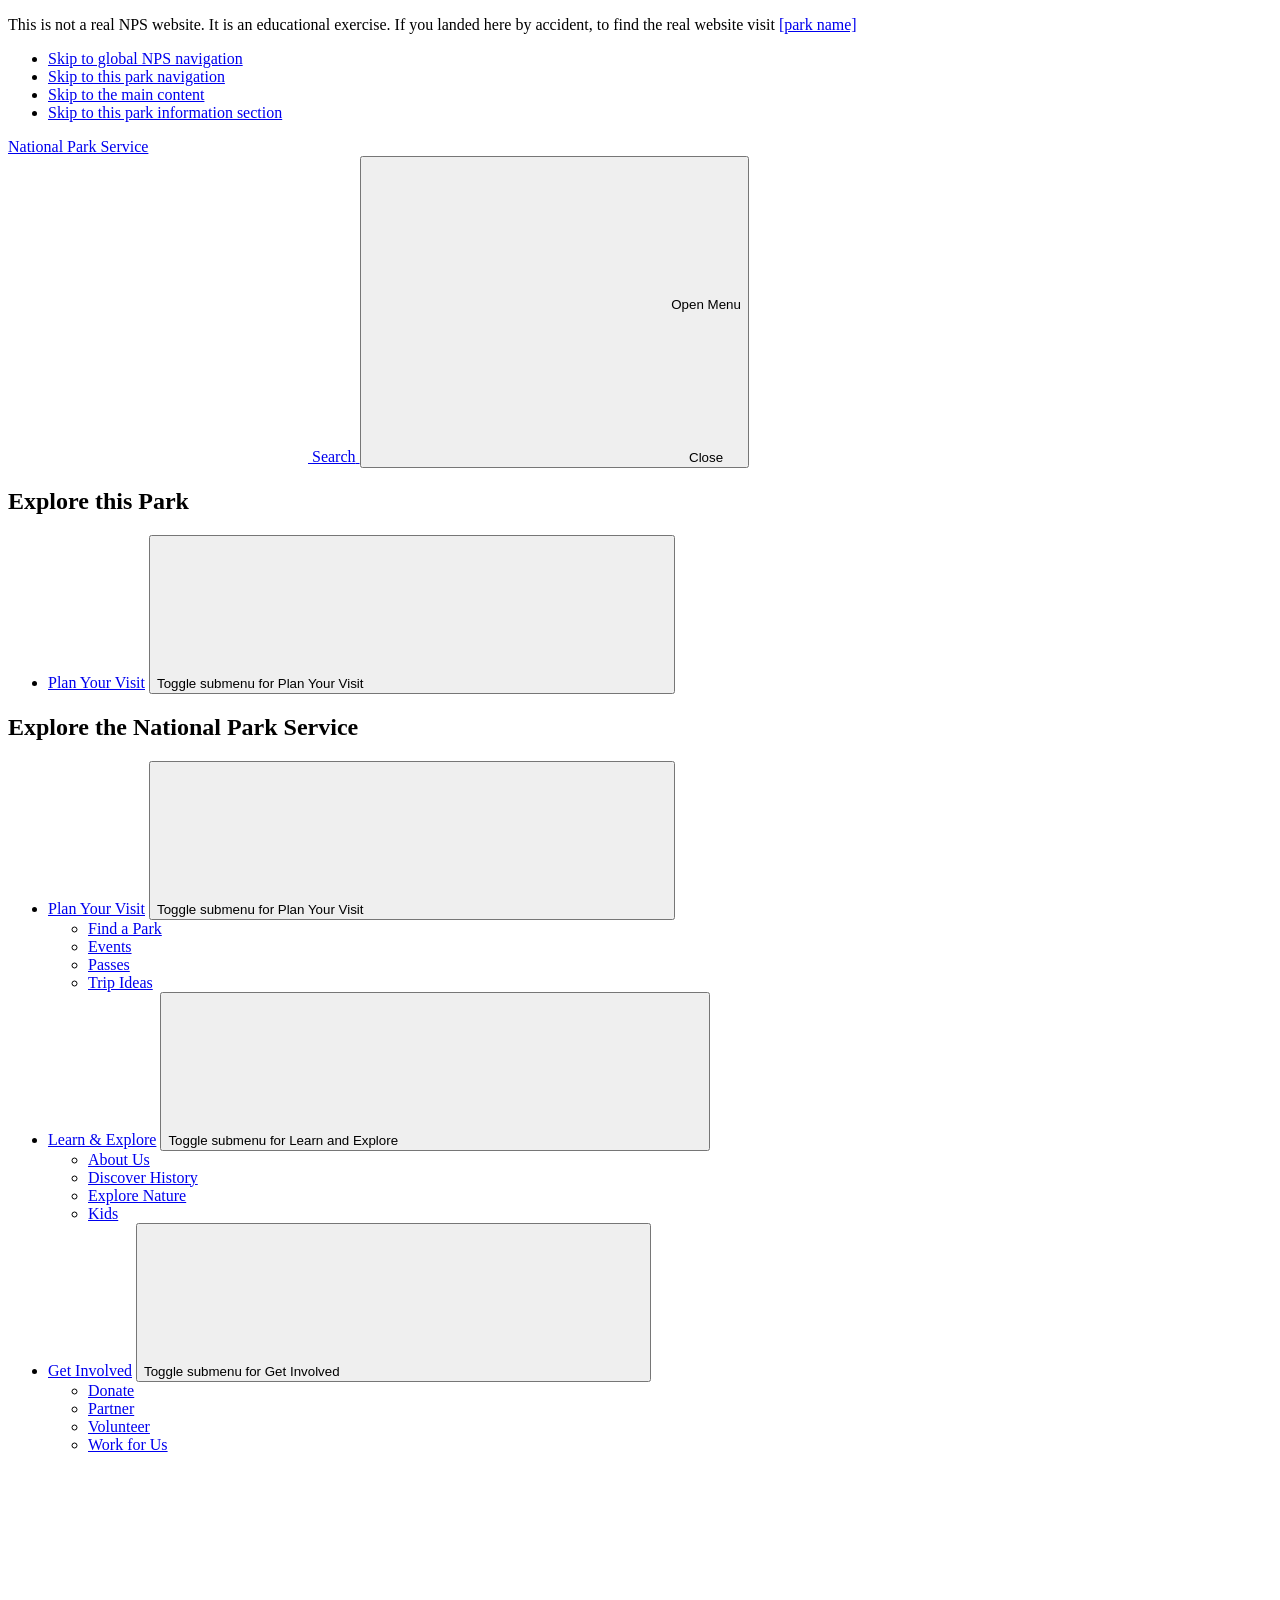
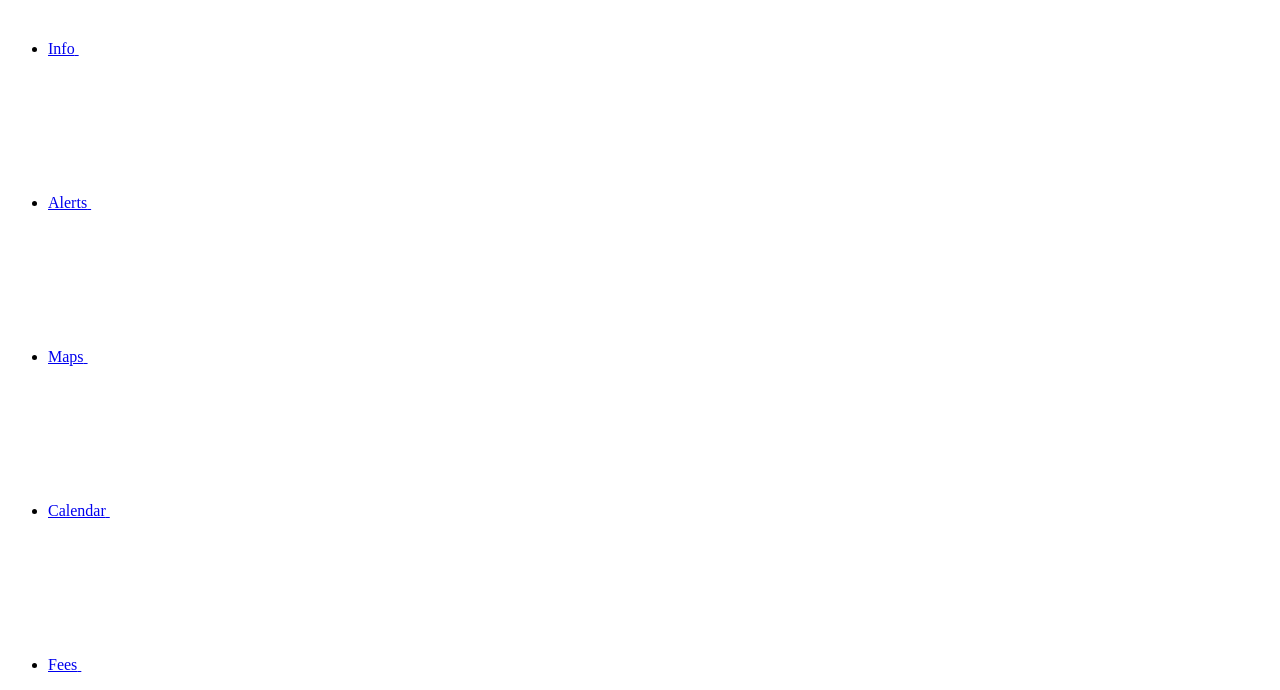
==== commit caf0f311: "finished nps 6" ====
--- a/src/index.html
+++ b/src/index.html
@@ -4,7 +4,6 @@
     <meta charset="UTF-8" />
     <meta name="viewport" content="width=device-width, initial-scale=1.0" />
     <title>[Park Name]</title>
-    <!-- <link rel="stylesheet" href="css/style.css" /> -->
     <script type="module" src="js/main.js"></script>
   </head>
   <body>
@@ -81,7 +80,9 @@
           </button>
         </div>
         <nav class="global-nav">
-          <h2 class="global-nav__section-heading">Explore this Park</h2>
+          <h2 class="global-nav__section-heading section-heading--green">
+            Explore this Park
+          </h2>
           <ul class="global-nav__list">
             <li>
               <div class="global-nav__split-button">
@@ -98,6 +99,83 @@
                   </svg>
                 </button>
               </div>
+            </li>
+          </ul>
+          <h2 class="global-nav__section-heading section-heading--blue">
+            Explore the National Park Service
+          </h2>
+          <ul class="global-nav__list">
+            <li>
+              <div class="global-nav__split-button">
+                <a href="#">Plan Your Visit</a>
+                <button class="global-nav__split-button__toggle">
+                  <span class="visually-hidden"
+                    >Toggle submenu for Plan Your Visit</span
+                  >
+                  <svg class="icon" role="presentation" focusable="false">
+                    <use
+                      xmlns:xlink="http://www.w3.org/1999/xlink"
+                      xlink:href="/images/sprite.symbol.svg#arrow"
+                    ></use>
+                  </svg>
+                </button>
+              </div>
+              <ul
+                class="global-nav__submenu"
+                aria-label="Plan Your Visit submenu"
+              >
+                <li><a href="#">Find a Park</a></li>
+                <li><a href="#">Events</a></li>
+                <li><a href="#">Passes</a></li>
+                <li><a href="#">Trip Ideas</a></li>
+              </ul>
+            </li>
+            <li>
+              <div class="global-nav__split-button">
+                <a href="#">Learn &amp; Explore</a>
+                <button class="global-nav__split-button__toggle">
+                  <span class="visually-hidden"
+                    >Toggle submenu for Learn and Explore</span
+                  >
+                  <svg class="icon" role="presentation" focusable="false">
+                    <use
+                      xmlns:xlink="http://www.w3.org/1999/xlink"
+                      xlink:href="/images/sprite.symbol.svg#arrow"
+                    ></use>
+                  </svg>
+                </button>
+              </div>
+              <ul
+                class="global-nav__submenu"
+                aria-label="Learn and Explore submenu"
+              >
+                <li><a href="#">About Us</a></li>
+                <li><a href="#">Discover History</a></li>
+                <li><a href="#">Explore Nature</a></li>
+                <li><a href="#">Kids</a></li>
+              </ul>
+            </li>
+            <li>
+              <div class="global-nav__split-button">
+                <a href="#">Get Involved</a>
+                <button class="global-nav__split-button__toggle">
+                  <span class="visually-hidden"
+                    >Toggle submenu for Get Involved</span
+                  >
+                  <svg class="icon" role="presentation" focusable="false">
+                    <use
+                      xmlns:xlink="http://www.w3.org/1999/xlink"
+                      xlink:href="/images/sprite.symbol.svg#arrow"
+                    ></use>
+                  </svg>
+                </button>
+              </div>
+              <ul class="global-nav__submenu" aria-label="Get Involved submenu">
+                <li><a href="#">Donate</a></li>
+                <li><a href="#">Partner</a></li>
+                <li><a href="#">Volunteer</a></li>
+                <li><a href="#">Work for Us</a></li>
+              </ul>
             </li>
           </ul>
         </nav>
